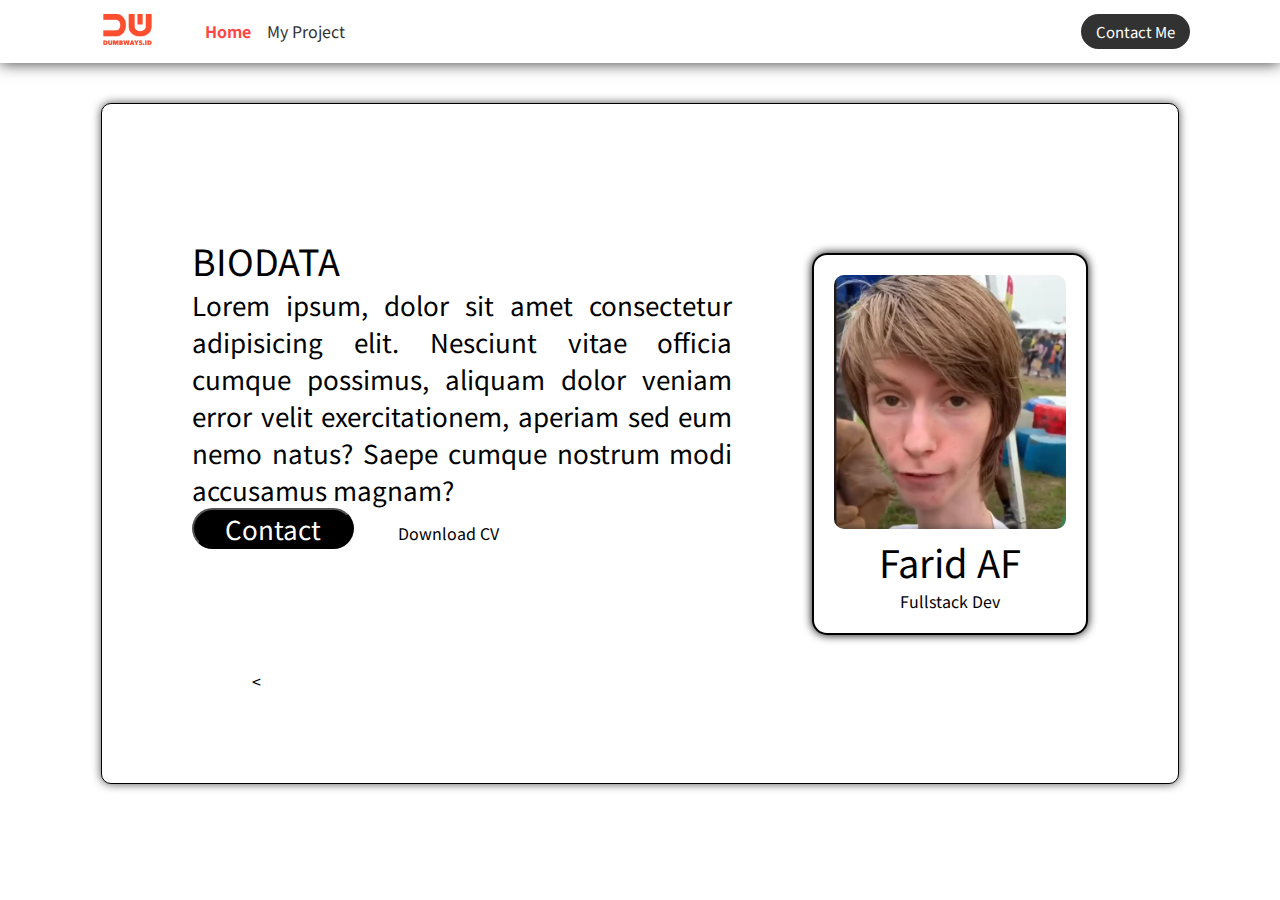
==== index.html @ 9aa3b986 "Add files via upload" ====
<!DOCTYPE html>
<html>
    <head>
        <meta name="viewport" content="with=device-width, initial-scale=1.0">
        <title>Biodata</title>
        <link rel="icon" href="assets/images/logo.png">
        <link rel="stylesheet" href="assets/css/index.css">
        <link rel="stylesheet" href="assets/css/nav.css">
        <link rel="stylesheet" href="https://cdnjs.cloudflare.com/ajax/libs/font-awesome/6.4.2/css/all.min.css" integrity="sha512-z3gLpd7yknf1YoNbCzqRKc4qyor8gaKU1qmn+CShxbuBusANI9QpRohGBreCFkKxLhei6S9CQXFEbbKuqLg0DA==" crossorigin="anonymous" referrerpolicy="no-referrer">
    </head>
    <body>
        <nav>
            <div class="left">
                <a href="index.html">
                    <img src="assets/images/logo.png">
                </a>
                <ul>
                    <li>
                        <a class="active" href="index.html" class="home item-collapse">Home</a>
                    </li>
                    <li>
                        <a href="project.html" class="myproject item-collapse">My Project</a>
                    </li>
                </ul>
            </div>
            <div class="right item-collapse">
                <a href="contact-me.html">Contact Me</a>
            </div>

            <div class="right" id="barsmenu">
                <button
                  style="background-color: transparent; border: none; cursor: pointer"
                  onclick="openHamburger();">
                  <i class="fa-solid fa-bars"></i>
                </button>
              </div>
        </nav>
            <div class="hamburger-nav-container" id="hamburger-nav-container">
                <a href="index.html">Home</a>
                <a href="project.html">Project</a>
                <a href="contact-me.html">Contact</a>
                <a href="testimonial.html" class="hamburger-active">Testimonials</a>
            </div>

        <!-- Pembatas -->
       
<div class="division">
    <section>
            <div class="first-container">
                <p id="hi">BIODATA</p>
                <p>Lorem ipsum, dolor sit amet consectetur adipisicing elit. Nesciunt vitae officia cumque possimus, aliquam dolor veniam error velit exercitationem, aperiam sed eum nemo natus? Saepe cumque nostrum modi accusamus magnam?</p>
                <div>
                    <button>
                        Contact
                    </button>
                    <a id="downloadcv">Download CV<i class="fas fa-lg fa-download"></i></a>
                </div> 
                <div class="container">
                    <a href="#"><i class="fab fa-2x fa-linkedin-in"></i></a>
                    <a href="https://subsplease.org/"><i class="fab fa-2x fa-instagram"></i></a>
                    <a href="https://subsplease.org/"><i class="fab fa-2x fa-facebook-f"></i></a>
                    <a href="https://subsplease.org/"><<i class="fab fa-2x fa-twitter"></i></a>
                </div>
            </div>
                <div class="second-container">
                    <img src="assets/images/weed.JPG" alt="smokeweed"/>
                        <p id="nama">Farid AF</p>
                        <p id="decs">Fullstack Dev</p>
                </div>

    </section>
</div>
</body>
</html>
---- assets/css/index.css ----
body {
    background-image:url(https://ik.imagekit.io/MichellaG/IMG_20190620_230439.jpg?updatedAt=1691612380609);
    background-repeat: no-repeat;
    background-attachment: fixed;
    background-size: cover;
}
.division {
    display: flex;
    justify-content: center;
    height: 100%;
    align-items: center;
}
section {
display: flex;
  background-color: white;
  margin: 40px;
  width: 70%;
  padding: 90px;
  border: 1px solid black;
  border-radius: 10px;
    box-shadow: 0px 0px 10px rgb(79, 79, 79);
}
.first-container {
    flex: 70%;
    margin-right: 80px;
    margin-top: 40px;
  }
  .first-container #hi {
    font-size: 36px;
  }
  .first-container p {
    font-size: 26px;
    text-align: justify;
  }
  .first-container button {
    width: 30%;
    background-color: black;
    color: white;
    border-radius: 30px;
    margin-right: 40px;
    font-size: 26px;
  }
  .first-container a {
    text-decoration: none;
    color: black;
  }
  .container {
    margin-top: 120px;
  }
  
.container a {
    margin-left: 15px; color: black;
}

.second-container {
    flex: 30%;
    background-color: white;
    border: 2px solid black;
    margin: auto;
    border-radius: 15px;
    justify-content: center;
    box-shadow: 0 0 10px black;
    padding: 20px;
  }
.second-container img {
    width: 100%;
    border-radius: 10px;
  }
  
.second-container #nama {
    font-size: 38px;
    text-align: center;
  }
.second-container #decs {
    text-align: center;
    margin-top: 0px;
  }

@media only screen and (max-width: 900px) {
section{
        flex-direction: column;
        align-items: center;
    }
  
    .first-container {
        margin-right: 0px;
        margin-top: 0px;
    }

    .container{
        margin-top: 60px;
        margin-bottom: 60px;
    }
  }
  
  @media only screen and (max-width: 500px) {
section {
    flex-direction: column;
    align-items: center;
    width: 69%;
    padding: 40px;
}
  
.first-container {
    margin-right: 0px;
    margin-top: 0px;
}
      
.first-container #hi {
    font-size: 20px;
  }
  .first-container p {
    font-size: 14px;
    text-align: justify;
  }
  .first-container button {
    width: 30%;
    background-color: black;
    color: white;
    border-radius: 30px;
    font-size: 14px;
  }
  .first-container #downloadcv {
    text-decoration: none;
    color: black;
    font-size: 14px;
  }
  .first-container .container {
    margin: 30px 30px;
  }
  .first-container .container a {
    font-size: 14px;
  }

  .second-container {
    width: 90%;
    background-color: white;
    border: 1px solid black;
    border-radius: 15px;
    justify-content: center;
    box-shadow: 0 0 8px black;
    padding: 10px;
  }
  .second-container img {
    width: 100%;
    border-radius: 10px;
  }
  .second-container p {
    font-size: 18px;
  }
  .second-container #nama {
    font-size: 28px;
    text-align: center;
  }
}
---- assets/css/nav.css ----
@import url('https://fonts.googleapis.com/css2?family=Noto+Sans+JP:wght@400;700&display=swap');

*{
    margin: 0;
    padding: 0;
    font-family: 'Noto Sans JP', sans-serif;
}

body {
    margin: 0;
    background-color: #fff;
}

nav {
    background-color: #fff;
    height: 7vh;
    display: flex;
    box-shadow: 0px 0px 15px rgb(50, 50, 50);
}

nav div {
    display: flex;
    align-items: center;
}

.left {
    flex: 50%;
    padding-left: 90px;
}

.left a img {
    width: 75px;
}

.left ul {
    list-style: none;
    margin-left: 40px;
}

.left ul li {
    display: inline-block;
    padding-right: 12px;
    position: relative;
}

.left ul li a {
    color:rgb(50, 50, 50);
    text-decoration: none;
}

.left ul li a.active {
    color: rgb(255, 70, 70);
    font-weight: 700;
}

.left ul li::after{
    content: '';
    width: 0%;
    height: 2px;
    background: rgb(50, 50, 50);
    display: block;
    transition: 0.15s;
}
.left ul li:hover::after{
    width: 100%;
}

.right {
    flex: 50%;
    justify-content: flex-end;
    padding-right: 90px;
}

.right a {
    text-decoration: none;
    color: white;
    background-color: rgb(50, 50, 50);
    font-size: 15px;
    padding: 7px 15px;
    border-radius: 30px;
    cursor: pointer;
    transition: 0.15s;
}

.right a:hover {
    transition: 0.15s;
    box-shadow: 0px 0px 10px rgb(50, 50, 50);
    background: rgb(56, 238, 0);
}

#barsmenu {
    display: none;
  }
  .hamburger a {
    color: #000;
  }
  
  .hamburger-nav-container {
    font-size: 23px;
    list-style-type: none;
    display: none;
  }
  
  .hamburger-nav-container a {
    text-decoration: none;
    color: #ffffff;
    background-color: #9a9a9a;
    display: flex;
    align-items: center;
    justify-content: center;
    padding: 10px;
    border: 1px solid #fff;
  }
  
  .hamburger-nav-container .hamburger-active {
    text-decoration: none;
    color: #fff;
    background-color: orangered;
    display: flex;
    align-items: center;
    justify-content: center;
    padding: 10px;
    border: 1px solid #fff;
  }

@media only screen and (max-width: 890px) {
    #barsmenu {
        display: block;
    }
    .item-collapse {
        display: none;
    }
}
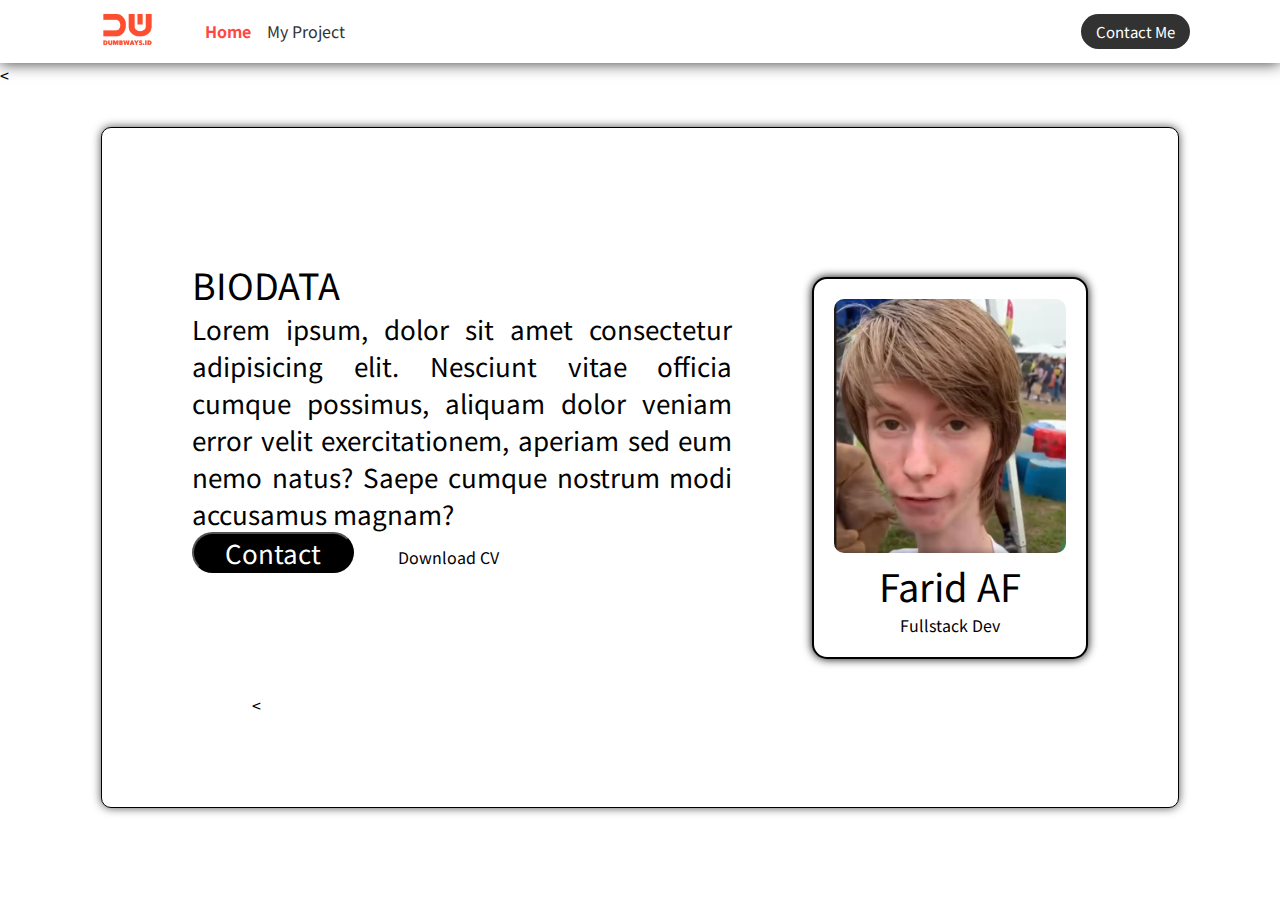
==== commit 8bdd6fa9: "Update index.html" ====
--- a/index.html
+++ b/index.html
@@ -35,11 +35,11 @@
                 </button>
               </div>
         </nav>
-            <div class="hamburger-nav-container" id="hamburger-nav-container">
-                <a href="index.html">Home</a>
+            <<div class="hamburger-nav-container" id="hamburger-nav-container">
+                <a href="index.html" class="hamburger-active">Home</a>
                 <a href="project.html">Project</a>
                 <a href="contact-me.html">Contact</a>
-                <a href="testimonial.html" class="hamburger-active">Testimonials</a>
+                <a href="testi.html">Testimonials</a>
             </div>
 
         <!-- Pembatas -->
@@ -70,5 +70,6 @@
 
     </section>
 </div>
+        <script src="assets/js/nav.js"></script>
 </body>
-</html>+</html>
